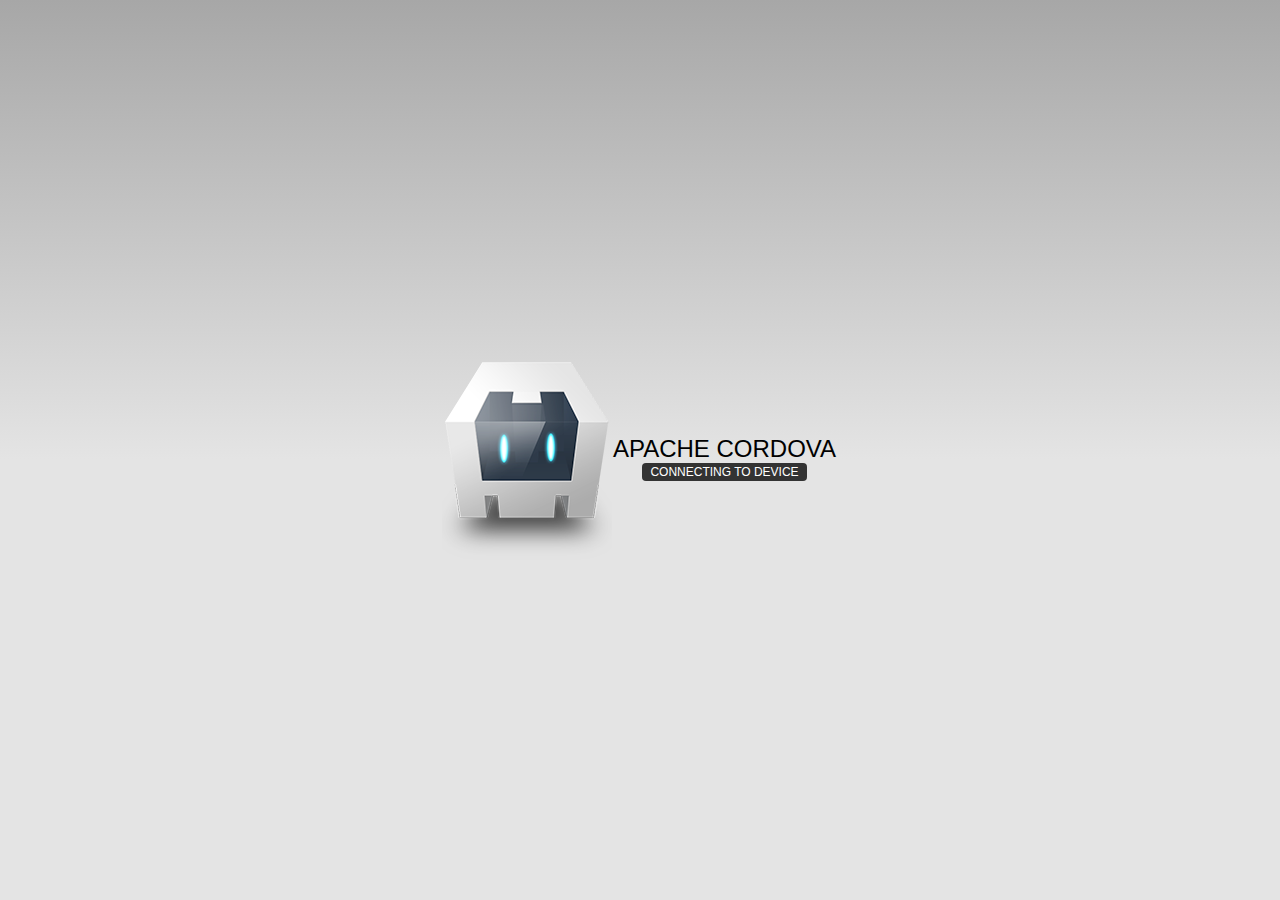
==== www/index.html @ f0f99425 "cordova mod" ====
<!DOCTYPE html>
<!--
    Licensed to the Apache Software Foundation (ASF) under one
    or more contributor license agreements.  See the NOTICE file
    distributed with this work for additional information
    regarding copyright ownership.  The ASF licenses this file
    to you under the Apache License, Version 2.0 (the
    "License"); you may not use this file except in compliance
    with the License.  You may obtain a copy of the License at

    http://www.apache.org/licenses/LICENSE-2.0

    Unless required by applicable law or agreed to in writing,
    software distributed under the License is distributed on an
    "AS IS" BASIS, WITHOUT WARRANTIES OR CONDITIONS OF ANY
     KIND, either express or implied.  See the License for the
    specific language governing permissions and limitations
    under the License.
-->
<html>
    <head>
        <meta charset="utf-8" />
        <meta name="format-detection" content="telephone=no" />
        <!-- WARNING: for iOS 7, remove the width=device-width and height=device-height attributes. See https://issues.apache.org/jira/browse/CB-4323 -->
        <meta name="viewport" content="user-scalable=no, initial-scale=1, maximum-scale=1, minimum-scale=1, width=device-width, height=device-height, target-densitydpi=device-dpi" />
        <link rel="stylesheet" type="text/css" href="css/index.css" />
        <title>Hello World</title>
    </head>
    <body>
        <div class="app">
            <h1>Apache Cordova</h1>
            <div id="deviceready" class="blink">
                <p class="event listening">Connecting to Device</p>
                <p class="event received">Device is Ready</p>
            </div>
        </div>
        <script type="text/javascript" src="cordova.js"></script>
        <script type="text/javascript" src="js/index.js"></script>
        <script type="text/javascript">
            app.initialize();
        </script>
    </body>
</html>
---- www/css/index.css ----
/*
 * Licensed to the Apache Software Foundation (ASF) under one
 * or more contributor license agreements.  See the NOTICE file
 * distributed with this work for additional information
 * regarding copyright ownership.  The ASF licenses this file
 * to you under the Apache License, Version 2.0 (the
 * "License"); you may not use this file except in compliance
 * with the License.  You may obtain a copy of the License at
 *
 * http://www.apache.org/licenses/LICENSE-2.0
 *
 * Unless required by applicable law or agreed to in writing,
 * software distributed under the License is distributed on an
 * "AS IS" BASIS, WITHOUT WARRANTIES OR CONDITIONS OF ANY
 * KIND, either express or implied.  See the License for the
 * specific language governing permissions and limitations
 * under the License.
 */
* {
    -webkit-tap-highlight-color: rgba(0,0,0,0); /* make transparent link selection, adjust last value opacity 0 to 1.0 */
}

body {
    -webkit-touch-callout: none;                /* prevent callout to copy image, etc when tap to hold */
    -webkit-text-size-adjust: none;             /* prevent webkit from resizing text to fit */
    -webkit-user-select: none;                  /* prevent copy paste, to allow, change 'none' to 'text' */
    background-color:#E4E4E4;
    background-image:linear-gradient(top, #A7A7A7 0%, #E4E4E4 51%);
    background-image:-webkit-linear-gradient(top, #A7A7A7 0%, #E4E4E4 51%);
    background-image:-ms-linear-gradient(top, #A7A7A7 0%, #E4E4E4 51%);
    background-image:-webkit-gradient(
        linear,
        left top,
        left bottom,
        color-stop(0, #A7A7A7),
        color-stop(0.51, #E4E4E4)
    );
    background-attachment:fixed;
    font-family:'HelveticaNeue-Light', 'HelveticaNeue', Helvetica, Arial, sans-serif;
    font-size:12px;
    height:100%;
    margin:0px;
    padding:0px;
    text-transform:uppercase;
    width:100%;
}

/* Portrait layout (default) */
.app {
    background:url(../img/logo.png) no-repeat center top; /* 170px x 200px */
    position:absolute;             /* position in the center of the screen */
    left:50%;
    top:50%;
    height:50px;                   /* text area height */
    width:225px;                   /* text area width */
    text-align:center;
    padding:180px 0px 0px 0px;     /* image height is 200px (bottom 20px are overlapped with text) */
    margin:-115px 0px 0px -112px;  /* offset vertical: half of image height and text area height */
                                   /* offset horizontal: half of text area width */
}

/* Landscape layout (with min-width) */
@media screen and (min-aspect-ratio: 1/1) and (min-width:400px) {
    .app {
        background-position:left center;
        padding:75px 0px 75px 170px;  /* padding-top + padding-bottom + text area = image height */
        margin:-90px 0px 0px -198px;  /* offset vertical: half of image height */
                                      /* offset horizontal: half of image width and text area width */
    }
}

h1 {
    font-size:24px;
    font-weight:normal;
    margin:0px;
    overflow:visible;
    padding:0px;
    text-align:center;
}

.event {
    border-radius:4px;
    -webkit-border-radius:4px;
    color:#FFFFFF;
    font-size:12px;
    margin:0px 30px;
    padding:2px 0px;
}

.event.listening {
    background-color:#333333;
    display:block;
}

.event.received {
    background-color:#4B946A;
    display:none;
}

@keyframes fade {
    from { opacity: 1.0; }
    50% { opacity: 0.4; }
    to { opacity: 1.0; }
}
 
@-webkit-keyframes fade {
    from { opacity: 1.0; }
    50% { opacity: 0.4; }
    to { opacity: 1.0; }
}
 
.blink {
    animation:fade 3000ms infinite;
    -webkit-animation:fade 3000ms infinite;
}
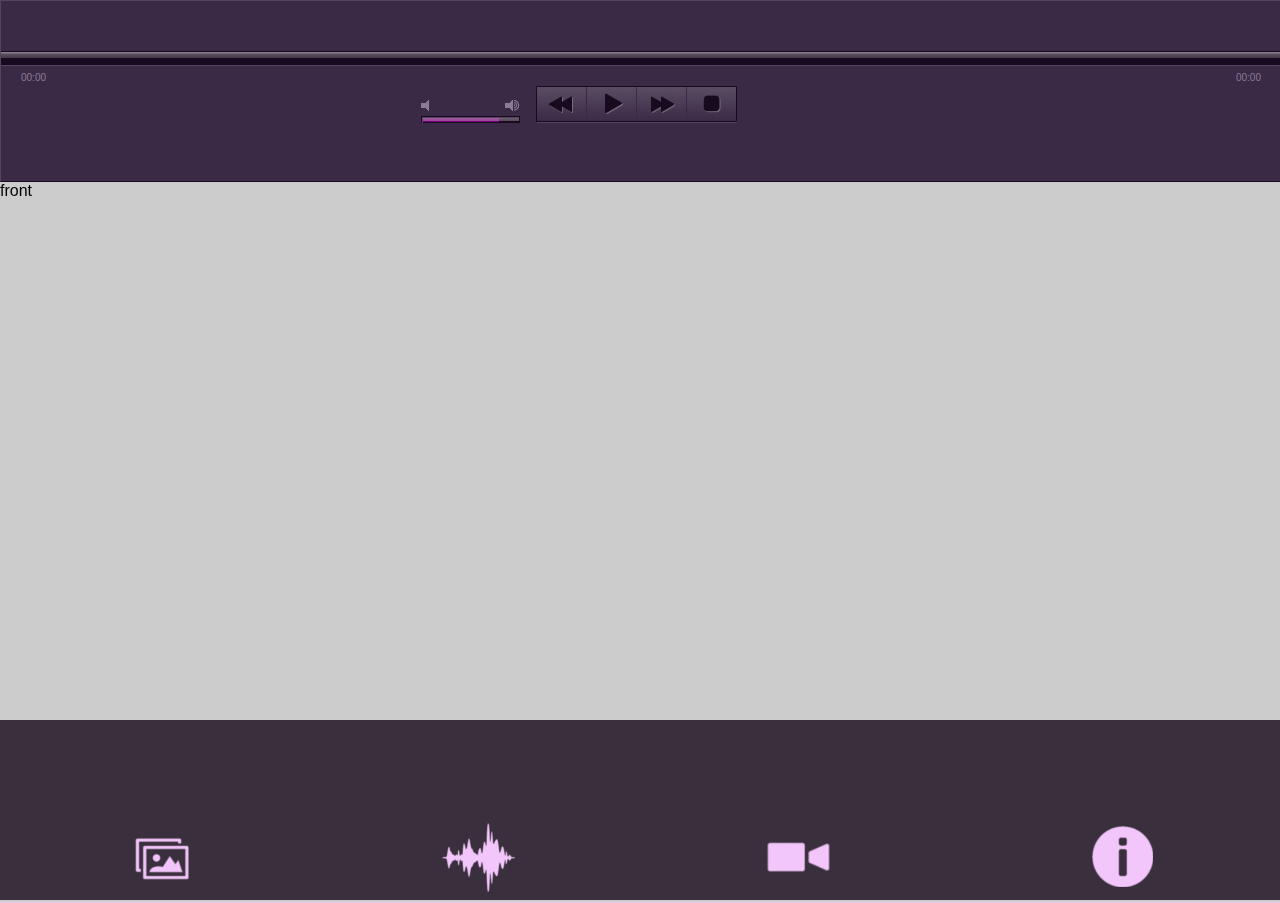
==== commit 401e9443: "fixed the bullcrap" ====
--- a/www/index.html
+++ b/www/index.html
@@ -1,43 +1,305 @@
 <!DOCTYPE html>
-<!--
-    Licensed to the Apache Software Foundation (ASF) under one
-    or more contributor license agreements.  See the NOTICE file
-    distributed with this work for additional information
-    regarding copyright ownership.  The ASF licenses this file
-    to you under the Apache License, Version 2.0 (the
-    "License"); you may not use this file except in compliance
-    with the License.  You may obtain a copy of the License at
-
-    http://www.apache.org/licenses/LICENSE-2.0
-
-    Unless required by applicable law or agreed to in writing,
-    software distributed under the License is distributed on an
-    "AS IS" BASIS, WITHOUT WARRANTIES OR CONDITIONS OF ANY
-     KIND, either express or implied.  See the License for the
-    specific language governing permissions and limitations
-    under the License.
--->
+
 <html>
-    <head>
-        <meta charset="utf-8" />
-        <meta name="format-detection" content="telephone=no" />
-        <!-- WARNING: for iOS 7, remove the width=device-width and height=device-height attributes. See https://issues.apache.org/jira/browse/CB-4323 -->
-        <meta name="viewport" content="user-scalable=no, initial-scale=1, maximum-scale=1, minimum-scale=1, width=device-width, height=device-height, target-densitydpi=device-dpi" />
-        <link rel="stylesheet" type="text/css" href="css/index.css" />
-        <title>Hello World</title>
-    </head>
-    <body>
-        <div class="app">
-            <h1>Apache Cordova</h1>
-            <div id="deviceready" class="blink">
-                <p class="event listening">Connecting to Device</p>
-                <p class="event received">Device is Ready</p>
-            </div>
+<head>
+    <title>Frekwnesies</title>
+</head>
+<meta name="viewport" content="width=device-width, user-scalable=no" />
+<link rel="stylesheet" type="text/css" href="css/jplayer.pink.flag.css">
+
+<script src="js/jquery-1.10.1.min.js"></script>
+<script src="js/dragend-0.2.0_rc3.js"></script>
+<script src="js/jquery.jplayer.min.js"></script>
+<script src="js/jplayer.playlist.js"></script>
+
+<style>
+
+body, html{
+    height: 100% !important;
+    width:100%;
+    padding: 0;
+    margin:0;
+    font-family: Verdana, Geneva, sans-serif;
+    background: #f2c6fb;
+}
+
+.nav{
+    position: absolute;
+    bottom: 0;
+    width: 100%;
+    height: 20%;
+    background: #3a2f3c;
+    display:block;    
+}
+
+#pagescontainer div.dragend-page{
+    
+    height: 100% !important;
+    position: relative;
+    
+}
+
+.nav .logo{
+    width: 106px;
+    height: 106px;
+    background: #3a2f3c;
+    position: absolute;
+    left: 50%;
+    margin-left: -53px;
+    top: -40px;
+    border-radius: 50%;    
+}
+
+
+.nav .navcontrol{
+    position: absolute;
+    bottom: 0;
+    width: 100%;
+    bottom: 0;
+}
+
+
+.nav .navcontrol div{
+    
+    float: left;
+    max-width: 25%;
+    width: 25%;
+    min-width: 10%;
+    text-align: center;   
+}
+.nav .navcontrol div img{
+    
+    max-width: 100%;
+    
+}
+
+.clearfix{
+    float: none;
+    clear: both;   
+}
+
+</style>
+<script>
+    $(function(){
+        
+           $("#pagescontainer").dragend({
+            scrollToPage: 0,
+            afterInitialize: function() {
+              this.container.style.visibility = "visible";
+            }
+
+
+          });
+           
+           $(".navbutton").click(function(){
+            var thispage = $(this).attr('rel');
+            $("#pagescontainer").dragend({
+                scrollToPage: thispage
+          });
+                   
+            
+            });
+ 
+ 
+ 
+ 
+  	$("#jquery_jplayer_1").jPlayer({
+		        cssSelector: {
+        videoPlay: ".jp-video-play",
+        play: ".jp-play",
+        pause: ".jp-pause",
+        stop: ".jp-stop",
+        seekBar: ".jp-seek-bar",
+        playBar: ".jp-play-bar",
+        mute: ".jp-mute",
+        unmute: ".jp-unmute",
+        volumeBar: ".jp-volume-bar",
+        volumeBarValue: ".jp-volume-bar-value",
+        volumeMax: ".jp-volume-max",
+        playbackRateBar: ".jp-playback-rate-bar",
+        playbackRateBarValue: ".jp-playback-rate-bar-value",
+        currentTime: ".jp-current-time",
+        duration: ".jp-duration",
+        fullScreen: ".jp-full-screen",
+        restoreScreen: ".jp-restore-screen",
+        repeat: ".jp-repeat",
+        repeatOff: ".jp-repeat-off",
+        gui: ".jp-gui",
+        noSolution: ".jp-no-solution"
+        },
+		supplied: "mp3"
+	}).jPlayer("play");
+ 
+ var myPlaylist = new jPlayerPlaylist({
+  jPlayer: "#jquery_jplayer_1",
+    
+}, [
+
+], {
+  playlistOptions: {
+    enableRemoveControls: true
+  },
+  swfPath: "/swf/Jplayer.swf",
+  supplied: "mp3",
+
+});	
+
+
+				var mytitle = "Anoda Rendition";
+				var producer = "Jannah";
+                var artist = "";
+				var mymp3 = "https://dl-web.dropbox.com/get/Frekwensies/Anoda%20Rendition.mp3?_subject_uid=118995834&w=AAAoJfJXEvmuq0eQvjaXv_F2E3e4NYy6Pftr484EafKVrA";
+				playlist = JSON.stringify({title: mytitle, producer : producer, mp3 : mymp3, artist : artist, free: true });// Convert the XML nodes into JSON formatted strings
+				playlistObject = $.parseJSON(playlist); // Convert the JSON formatted strings into JSON objects and add to playlist					
+				myPlaylist.add(playlistObject);
+	
+ 				var mytitle = "Dat phrases is contages";
+				var producer = "Jannah";
+                var artist = "Bronwyn";
+				var mymp3 = "mp3/https://dl-web.dropbox.com/get/Frekwensies/Dat%20phrases%20is%20contages.mp3?_subject_uid=118995834&w=AABFtib4-Zqyv5-Jd2gUxyri50VCf-ey7y5uGrZBUkY_BQ";
+				playlist = JSON.stringify({title: mytitle, producer : producer, mp3 : mymp3, artist : artist, free: true });// Convert the XML nodes into JSON formatted strings
+				playlistObject = $.parseJSON(playlist); // Convert the JSON formatted strings into JSON objects and add to playlist					
+				myPlaylist.add(playlistObject);               
+                
+ 				var mytitle = "Incoded Speech (Remix)";
+				var producer = "Jannah";
+                var artist = "Jannah";
+				var mymp3 = "https://dl-web.dropbox.com/get/Frekwensies/incoded.mp3?_subject_uid=118995834&w=AAD2ozii3wDH6z9zR4x9uCITtsbqwjQOXWoM7PRJTtE7cg";
+				playlist = JSON.stringify({title: mytitle, producer : producer, mp3 : mymp3, artist : artist, free: true });// Convert the XML nodes into JSON formatted strings
+				playlistObject = $.parseJSON(playlist); // Convert the JSON formatted strings into JSON objects and add to playlist					
+				myPlaylist.add(playlistObject); 
+
+ 				var mytitle = "Prepare for Death";
+				var producer = "gnlscience";
+                var artist = "gnlscience, Jannah";
+				var mymp3 = "https://dl-web.dropbox.com/get/Frekwensies/Sakkies%20Passing.mp3?_subject_uid=118995834&w=AABW5hQs1uYYrl0T5JYjpOL3F7JYjyJT1HXtdcsG9xgMWA";
+				playlist = JSON.stringify({title: mytitle, producer : producer, mp3 : mymp3, artist : artist , free: true});// Convert the XML nodes into JSON formatted strings
+				playlistObject = $.parseJSON(playlist); // Convert the JSON formatted strings into JSON objects and add to playlist					
+				myPlaylist.add(playlistObject); 
+
+ 				var mytitle = "Too Sick";
+				var producer = "Jannah";
+                var artist = "Weapon X, Miggie";
+				var mymp3 = "https://dl-web.dropbox.com/get/Frekwensies/Too%20Sick.mp3?_subject_uid=118995834&w=AACwZxBjzaNi8qPTTCSvDmtob8xSduNpU5vdT480gHO1oQ";
+				playlist = JSON.stringify({title: mytitle, producer : producer, mp3 : mymp3, artist : artist, free: true });// Convert the XML nodes into JSON formatted strings
+				playlistObject = $.parseJSON(playlist); // Convert the JSON formatted strings into JSON objects and add to playlist					
+				myPlaylist.add(playlistObject); 
+
+  				var mytitle = "Truth";
+				var producer = "gnlcience";
+                var artist = "gnlscience";
+				var mymp3 = "https://dl-web.dropbox.com/get/Frekwensies/Truth.mp3?_subject_uid=118995834&w=AACsMUJfypXNPLlm3IXNjY9feyDZFLRj8TRsWDokkL6PGw";
+				playlist = JSON.stringify({title: mytitle, producer : producer, mp3 : mymp3, artist : artist, free: true });// Convert the XML nodes into JSON formatted strings
+				playlistObject = $.parseJSON(playlist); // Convert the JSON formatted strings into JSON objects and add to playlist					
+				myPlaylist.add(playlistObject);        
+        
+  				var mytitle = "Voice";
+				var producer = "gnlcience";
+                var artist = "";
+				var mymp3 = "https://dl-web.dropbox.com/get/Frekwensies/Voice.mp3?_subject_uid=118995834&w=AAADACC_6KvJsFsgWip4ZvARL7lwfj0DjE5EAQDadf1t2Q";
+				playlist = JSON.stringify({title: mytitle, producer : producer, mp3 : mymp3, artist : artist, free: true });// Convert the XML nodes into JSON formatted strings
+				playlistObject = $.parseJSON(playlist); // Convert the JSON formatted strings into JSON objects and add to playlist					
+				myPlaylist.add(playlistObject);        
+        
+      // $(".jp-playlist").dragend({
+      //  direction: "vertical",
+      //  stopPropagation: true
+      //});       
+        
+    });
+ 
+
+ 
+    
+    
+</script>
+
+<body>
+            <div id="jp_container_1" class="jp-video jp-video-responsive"  style="height: 20%;position: relative;">
+                        <div class="jp-type-playlist" style="height: 100%;">
+                          <div id="jquery_jplayer_1" class="jp-jplayer"></div>
+                          <div class="jp-gui">
+                                <div class="jp-video-play">
+                                    <a href="javascript:;" class="jp-video-play-icon" tabindex="1">play</a>
+                                </div>
+                                <div class="jp-interface">
+                                    <div class="jp-progress">
+                                        <div class="jp-seek-bar">
+                                            <div class="jp-play-bar"></div>
+                                        </div>
+                                    </div>
+                                    <div class="jp-current-time"></div>
+                                    <div class="jp-duration"></div>
+                                    <div class="jp-title">
+                                        <ul>
+                                            <li></li>
+                                        </ul>
+                                    </div>
+                                    <div class="jp-controls-holder">
+                                        <ul class="jp-controls">
+                                            <li><a href="javascript:;" class="jp-previous" tabindex="1">previous</a></li>
+                                            <li><a href="javascript:;" class="jp-play" tabindex="1">play</a></li>
+                                            <li><a href="javascript:;" class="jp-pause" tabindex="1">pause</a></li>
+                                            <li><a href="javascript:;" class="jp-next" tabindex="1">next</a></li>
+                                            <li><a href="javascript:;" class="jp-stop" tabindex="1">stop</a></li>
+                                            <li><a href="javascript:;" class="jp-mute" tabindex="1" title="mute">mute</a></li>
+                                            <li><a href="javascript:;" class="jp-unmute" tabindex="1" title="unmute">unmute</a></li>
+                                            <li><a href="javascript:;" class="jp-volume-max" tabindex="1" title="max volume">max volume</a></li>
+                                        </ul>
+                                        <div class="jp-volume-bar">
+                                            <div class="jp-volume-bar-value"></div>
+                                        </div>
+                                        
+                                    </div>
+                                </div>
+                            </div>
+
+                            <div class="jp-no-solution">
+                                <span>Update Required</span>
+                                To play the media you will need to either update your browser to a recent version or update your <a href="http://get.adobe.com/flashplayer/" target="_blank">Flash plugin</a>.
+                            </div>
+                        </div>
+                    </div>
+
+<div id="pagescontainer" style="height: 80% !important;position: relative;background: #cccccc;">
+        <div id="page-front" class="dragend-page">front</div>
+        <div id="page-gallery" class="dragend-page" style="background: #666666 !important;height: 100% !important;position: relative;">gallery</div>
+       
+        <div id="page-tracks" class="dragend-page" style="height: 100%;position: relative;">
+
+                            <div class="jp-playlist" style="height: 100% !important;position: relative;">
+                                <ul>
+                                    <!-- The method Playlist.heidisplayPlaylist() uses this unordered list -->
+                                    <li></li>
+                                </ul>
+                            </div>
+        
+        
+        
+        
         </div>
-        <script type="text/javascript" src="cordova.js"></script>
-        <script type="text/javascript" src="js/index.js"></script>
-        <script type="text/javascript">
-            app.initialize();
-        </script>
-    </body>
+        <div id="page-videos" class="dragend-page">video</div>
+        <div id="page-info" class="dragend-page">info</div>
+</div>
+
+
+
+<div class="nav">
+   <!-- <div class="logo navbutton" rel="1">
+        <img src="img/lgog.png">
+    </div>
+    -->
+    <div class="navcontrol">
+<div class="navbutton" rel="2"><img src="img/picicon.png"></div>
+<div class="navbutton" rel="3"><img src="img/tracksicon.png"></div>
+<div class="navbutton" rel="4" style=""><img src="img/videoicon.png"></div>
+<div class="navbutton" rel="5"><img src="img/infoicon.png"></div>
+
+        
+    </div>
+    
+    
+</div>
+
+</body>
 </html>
--- a/www/css/jplayer.pink.flag.css
+++ b/www/css/jplayer.pink.flag.css
@@ -0,0 +1,686 @@
+/*
+ * Skin for jPlayer Plugin (jQuery JavaScript Library)
+ * http://www.jplayer.org
+ *
+ * Skin Name: Pink Flag
+ *
+ * Copyright (c) 2012 Happyworm Ltd
+ * Dual licensed under the MIT and GPL licenses.
+ *  - http://www.opensource.org/licenses/mit-license.php
+ *  - http://www.gnu.org/copyleft/gpl.html
+ *
+ * Author: Silvia Benvenuti
+ * Skin Version: 1.2 (jPlayer 2.2.0)
+ * Date: 22nd October 2012
+ */
+
+div.jp-audio,
+div.jp-audio-stream,
+div.jp-video {
+
+	/* Edit the font-size to counteract inherited font sizing.
+	 * Eg. 1.25em = 1 / 0.8em
+	 */
+
+	font-size:1.25em; /* 1.25em for testing in site pages */ /* No parent CSS that can effect the size in the demos ZIP */
+
+	font-family:Verdana, Arial, sans-serif;
+	line-height:1.6;
+	color: #fff;
+	border-top:1px solid #554461;
+	border-left:1px solid #554461;
+	border-right:1px solid #180a1f;
+	border-bottom:1px solid #180a1f;
+	background-color:#3a2a45;
+}
+div.jp-audio {
+	width:201px;
+	padding:20px;
+}
+
+div.jp-audio-stream {
+	width:101px;
+	padding:20px 20px 10px 20px;
+}
+
+div.jp-video-responsive {
+	width:100%;
+}
+
+div.jp-video-270p {
+	width:480px;
+}
+div.jp-video-360p {
+	width:640px;
+}
+div.jp-video-full {
+	/* Rules for IE6 (full-screen) */
+	width:480px;
+	height:270px;
+	/* Rules for IE7 (full-screen) - Otherwise the relative container causes other page items that are not position:static (default) to appear over the video/gui. */
+	position:static !important; position:relative;
+}
+
+/* The z-index rule is defined in this manner to enable Popcorn plugins that add overlays to video area. EG. Subtitles. */
+div.jp-video-full div div {
+	z-index:1000;
+}
+
+div.jp-video-full div.jp-jplayer {
+	top: 0;
+	left: 0;
+	position: fixed !important; position: relative; /* Rules for IE6 (full-screen) */
+	overflow: hidden;
+}
+
+div.jp-video-full div.jp-gui {
+	position: fixed !important; position: static; /* Rules for IE6 (full-screen) */
+	top: 0;
+	left: 0;
+	width:100%;
+	height:100%;
+	z-index:1001; /* 1 layer above the others. */
+}
+div.jp-video-full div.jp-interface {
+	position: absolute !important; position: relative; /* Rules for IE6 (full-screen) */
+	bottom: 0;
+	left: 0;
+}
+
+div.jp-interface {
+	position: relative;
+	width:100%;
+	background-color:#3a2a45; /* Required for the full screen */
+}
+
+
+div.jp-audio .jp-interface {
+	height: 80px;
+	padding-top:30px;
+}
+
+div.jp-audio-stream .jp-interface {
+	height: 50px;
+	padding-top:30px;
+}
+
+/* @group CONTROLS */
+
+div.jp-controls-holder {
+	clear: both;
+	width:440px;
+	margin:0 auto 10px auto;
+	position: relative;
+	overflow:hidden;
+}
+
+div.jp-interface ul.jp-controls {
+	background: url("../img/jplayer.pink.flag.jpg") 0 0 no-repeat;
+	list-style-type:none;
+	padding: 1px 0 2px 1px;
+	overflow:hidden;
+	width: 201px;
+	height: 34px;
+}
+
+div.jp-audio ul.jp-controls,
+div.jp-audio-stream ul.jp-controls {
+	margin:0 auto;
+}
+
+div.jp-audio-stream ul.jp-controls {
+	width: 100px;
+}
+
+div.jp-video ul.jp-controls {
+	margin:0 0 0 115px;
+	float:left;
+	display:inline; /* need this to fix IE6 double margin */
+}
+
+div.jp-interface ul.jp-controls li {
+	display:inline;
+	float: left;
+}
+div.jp-interface ul.jp-controls a {
+	display:block;
+	overflow:hidden;
+	text-indent:-9999px;
+	height: 34px;
+	margin: 0 1px 2px 0;
+	padding: 0;
+}
+
+
+/* @group single player controls */
+
+div.jp-type-single  .jp-controls li a{
+	width: 99px;
+}
+
+div.jp-type-single  .jp-play {
+	background: url("../img/jplayer.pink.flag.jpg") 0px -40px no-repeat;
+}
+
+div.jp-type-single  .jp-play:hover {
+	background: url("../img/jplayer.pink.flag.jpg") -100px -40px no-repeat;
+}
+
+div.jp-type-single  .jp-pause {
+	background: url("../img/jplayer.pink.flag.jpg") 0px -120px no-repeat;
+}
+
+div.jp-type-single  .jp-pause:hover {
+	background: url("../img/jplayer.pink.flag.jpg") -100px -120px no-repeat;
+}
+
+/* The right border is normally in the ul background image. */
+div.jp-audio-stream .jp-play,
+div.jp-audio-stream .jp-pause {
+	border-right:1px solid #180920;
+}
+
+div.jp-type-single  .jp-stop {
+	background: url("../img/jplayer.pink.flag.jpg") 0px -80px no-repeat;
+}
+
+div.jp-type-single  .jp-stop:hover {
+	background: url("../img/jplayer.pink.flag.jpg") -100px -80px no-repeat;
+}
+
+/* @end */
+
+/* @group playlist player controls */
+
+div.jp-type-playlist .jp-controls li a{
+	width: 49px;
+}
+div.jp-type-playlist {
+	
+	height: 100%;
+	
+}
+div.jp-type-playlist .jp-play {
+	background: url("../img/jplayer.pink.flag.jpg") -24px -40px no-repeat;
+}
+
+div.jp-type-playlist .jp-play:hover {
+	background: url("../img/jplayer.pink.flag.jpg") -124px -40px no-repeat;
+}
+
+div.jp-type-playlist .jp-pause {
+	background: url("../img/jplayer.pink.flag.jpg") -24px -120px no-repeat;
+}
+
+div.jp-type-playlist .jp-pause:hover {
+	background: url("../img/jplayer.pink.flag.jpg") -124px -120px no-repeat;
+}
+
+div.jp-type-playlist .jp-stop {
+	background: url("../img/jplayer.pink.flag.jpg") -24px -80px no-repeat;
+}
+
+div.jp-type-playlist .jp-stop:hover {
+	background: url("../img/jplayer.pink.flag.jpg") -124px -80px no-repeat;
+}
+
+div.jp-type-playlist .jp-previous {
+	background: url("../img/jplayer.pink.flag.jpg") -24px -200px no-repeat;
+}
+
+div.jp-type-playlist .jp-previous:hover {
+	background: url("../img/jplayer.pink.flag.jpg") -124px -200px no-repeat;
+}
+
+div.jp-type-playlist .jp-next {
+	background: url("../img/jplayer.pink.flag.jpg") -24px -160px no-repeat;
+}
+
+div.jp-type-playlist .jp-next:hover {
+	background: url("../img/jplayer.pink.flag.jpg") -124px -160px no-repeat;
+}
+
+/* @end */
+
+/* @end */
+
+
+
+
+/* @group TOGGLES */
+
+ul.jp-toggles {
+	list-style-type:none;
+	padding:0;
+	margin:0 auto;
+	overflow:hidden;
+}
+
+div.jp-audio ul.jp-toggles {
+	width:55px;
+}
+
+div.jp-audio .jp-type-single ul.jp-toggles {
+	width:25px;
+}
+
+div.jp-video ul.jp-toggles {
+	width:100px;
+	margin-top: 10px;
+}
+
+ul.jp-toggles li{
+	display:block;
+	float:right;
+}
+
+ul.jp-toggles li a{
+	display:block;
+	width:25px;
+	height:18px;
+	text-indent:-9999px;
+	line-height:100%; /* need this for IE6 */
+}
+
+.jp-full-screen {
+	background: url("../img/jplayer.pink.flag.jpg") 0 -420px no-repeat;
+	margin-left: 20px;
+}
+
+.jp-full-screen:hover {
+	background: url("../img/jplayer.pink.flag.jpg") -30px -420px no-repeat;
+}
+
+.jp-restore-screen {
+	background: url("../img/jplayer.pink.flag.jpg") -60px -420px no-repeat;
+	margin-left: 20px;
+}
+
+.jp-restore-screen:hover {
+	background: url("../img/jplayer.pink.flag.jpg") -90px -420px no-repeat;
+}
+
+.jp-repeat {
+	background: url("../img/jplayer.pink.flag.jpg") 0 -440px no-repeat;
+}
+
+.jp-repeat:hover {
+	background: url("../img/jplayer.pink.flag.jpg") -30px -440px no-repeat;
+}
+
+.jp-repeat-off {
+	background: url("../img/jplayer.pink.flag.jpg") -60px -440px no-repeat;
+}
+
+.jp-repeat-off:hover {
+	background: url("../img/jplayer.pink.flag.jpg") -90px -440px no-repeat;
+}
+
+.jp-shuffle {
+	background: url("../img/jplayer.pink.flag.jpg") 0 -460px no-repeat;
+	margin-left: 5px;
+}
+
+.jp-shuffle:hover {
+	background: url("../img/jplayer.pink.flag.jpg") -30px -460px no-repeat;
+}
+
+.jp-shuffle-off {
+	background: url("../img/jplayer.pink.flag.jpg") -60px -460px no-repeat;
+	margin-left: 5px;
+}
+
+.jp-shuffle-off:hover {
+	background: url("../img/jplayer.pink.flag.jpg") -90px -460px no-repeat;
+}
+
+
+/* @end */
+
+/* @group progress bar */
+
+/* The seeking class is added/removed inside jPlayer */
+div.jp-seeking-bg {
+	background: url("../img/jplayer.pink.flag.seeking.gif");
+}
+
+.jp-progress {
+	background: url("../img/jplayer.pink.flag.jpg") 0px -240px no-repeat;
+	width: 197px;
+	height: 13px;
+	padding: 0 2px 2px 2px;
+	margin-bottom: 4px;
+	overflow:hidden;
+}
+
+div.jp-video .jp-progress {
+	border-top:1px solid #180a1f;
+	border-bottom: 1px solid #554560;
+	width:100%;
+	background-image: none;
+	padding: 0;
+}
+
+.jp-seek-bar {
+	background: url("../img/jplayer.pink.flag.jpg") 0px -260px repeat-x;
+	width:0px;
+	height: 100%;
+	overflow:hidden;
+	cursor:pointer;
+}
+
+.jp-play-bar {
+	background: url("../img/jplayer.pink.flag.jpg") 0px -280px repeat-x;
+	width:0px;
+	height: 100%;
+	overflow:hidden;
+}
+
+
+/* @end */
+
+/* @group volume controls */
+
+div.jp-interface ul.jp-controls a.jp-mute,
+div.jp-interface ul.jp-controls a.jp-unmute,
+div.jp-interface ul.jp-controls a.jp-volume-max {
+	background: url("../img/jplayer.pink.flag.jpg") 0px -330px no-repeat;
+	position: absolute;
+	width: 16px;
+	height: 11px;
+}
+
+div.jp-audio ul.jp-controls a.jp-mute,
+div.jp-audio ul.jp-controls a.jp-unmute,
+div.jp-audio-stream ul.jp-controls a.jp-mute,
+div.jp-audio-stream ul.jp-controls a.jp-unmute {
+	top:-6px;
+	left: 0;
+}
+
+div.jp-audio ul.jp-controls a.jp-volume-max,
+div.jp-audio-stream ul.jp-controls a.jp-volume-max {
+	top:-6px;
+	right: 0;
+}
+
+
+div.jp-video ul.jp-controls a.jp-mute,
+div.jp-video ul.jp-controls a.jp-unmute {
+	left: 0;
+	top:14px;
+}
+
+div.jp-video ul.jp-controls a.jp-volume-max {
+	left: 84px;
+	top:14px;
+}
+
+div.jp-interface ul.jp-controls a.jp-mute:hover {
+	background: url("../img/jplayer.pink.flag.jpg") -25px -330px no-repeat;
+}
+
+div.jp-interface ul.jp-controls a.jp-unmute {
+	background: url("../img/jplayer.pink.flag.jpg") -60px -330px no-repeat;
+}
+
+div.jp-interface ul.jp-controls a.jp-unmute:hover {
+	background: url("../img/jplayer.pink.flag.jpg") -85px -330px no-repeat;
+}
+
+div.jp-interface ul.jp-controls a.jp-volume-max {
+	background: url("../img/jplayer.pink.flag.jpg") 0px -350px no-repeat;
+}
+
+div.jp-interface ul.jp-controls a.jp-volume-max:hover {
+	background: url("../img/jplayer.pink.flag.jpg") -25px -350px no-repeat;
+}
+
+.jp-volume-bar {
+	background: url("../img/jplayer.pink.flag.jpg") 0px -300px repeat-x;
+	position: absolute;
+	width: 197px;
+	height: 4px;
+	padding: 2px 2px 1px 2px;
+	overflow: hidden;
+}
+
+.jp-volume-bar:hover {
+	cursor:  pointer;
+}
+
+
+div.jp-audio .jp-interface .jp-volume-bar,
+div.jp-audio-stream .jp-interface .jp-volume-bar {
+	top:10px;
+	left: 0;
+}
+
+div.jp-audio-stream .jp-interface .jp-volume-bar {
+	width: 97px;
+	border-right:1px solid #180920;
+	padding-right:1px;
+}
+
+div.jp-video .jp-volume-bar {
+	top: 0;
+	left: 0;
+	width:95px;
+	border-right:1px solid #180920;
+	padding-right:1px;
+	margin-top: 30px;
+}
+
+.jp-volume-bar-value {
+	background: url("../img/jplayer.pink.flag.jpg") 0px -320px repeat-x;
+	height: 4px;
+}
+
+/* @end */
+
+/* @group current time and duration */
+
+.jp-current-time, .jp-duration {
+	width:70px;
+	font-size:.5em;
+	color: #8c7a99;
+}
+
+.jp-current-time {
+	float: left;
+}
+
+.jp-duration {
+	float: right;
+	text-align:right;
+}
+
+.jp-video .jp-current-time {
+	padding-left:20px;
+}
+
+.jp-video .jp-duration {
+	padding-right:20px;
+}
+
+/* @end */
+
+/* @group playlist */
+
+.jp-playlist{
+	position: relative; 
+	overflow-y: scroll;
+	background: #3a2a45;
+}
+
+
+.jp-title ul,
+.jp-playlist ul {
+	list-style-type:none;	
+	font-size:.7em;
+	margin: 0;
+	padding: 0;
+}
+
+.jp-video .jp-title ul {
+	margin: 0 20px 10px;
+}
+
+.jp-playlist ul {
+	margin: 0 20px;
+}
+
+.jp-title li,
+.jp-playlist li {
+	position: relative;
+	padding: 2px 0;
+	border-top:1px solid #554461;
+	border-bottom:1px solid #180a1f;
+	overflow: hidden;
+	height: 10% !important;
+}
+
+.jp-title li{
+	border-bottom:none;
+	border-top:none;
+	padding:0;
+	text-align:center;
+}
+
+/* Note that the first-child (IE6) and last-child (IE6/7/8) selectors do not work on IE */
+
+div.jp-playlist li:first-child {
+	border-top:none;
+	padding-top:3px;
+}
+
+div.jp-playlist li:last-child {
+	border-bottom:none;
+	padding-bottom:3px;
+}
+
+div.jp-playlist a {
+	color: #fff;
+	text-decoration:none;
+}
+
+div.jp-playlist a:hover {
+	color: #e892e9;
+}
+
+div.jp-playlist li.jp-playlist-current {
+	background-color: #26102e;
+	margin: 0 -20px;
+	padding: 2px 20px;
+	border-top: 1px solid #26102e;
+	border-bottom: 1px solid #26102e;
+}
+
+div.jp-playlist li.jp-playlist-current a{
+	color: #e892e9;
+}
+
+div.jp-playlist a.jp-playlist-item-remove {
+	float:right;
+	display:inline;
+	text-align:right;
+	margin-left:10px;
+	font-weight:bold;
+	color:#8C7A99;
+}
+div.jp-playlist a.jp-playlist-item-remove:hover {
+	color:#E892E9;
+}
+
+div.jp-playlist span.jp-free-media {
+	float: right;
+	display:inline;
+	text-align:right;
+	color:#8C7A99;
+}
+
+div.jp-playlist span.jp-free-media a{
+	color:#8C7A99;
+}
+
+div.jp-playlist span.jp-free-media a:hover{
+	color:#E892E9;
+}
+span.jp-artist {
+	font-size:.8em;
+	color:#8C7A99;
+}
+
+/* @end */
+
+
+div.jp-video div.jp-video-play {
+	width:100%;
+	overflow:hidden; /* Important for nested negative margins to work in modern browsers */
+	cursor:pointer;
+}
+div.jp-video-270p div.jp-video-play {
+	margin-top:-270px;
+	height:270px;
+}
+div.jp-video-360p div.jp-video-play {
+	margin-top:-360px;
+	height:360px;
+}
+div.jp-video-full div.jp-video-play {
+	height:100%;
+}
+a.jp-video-play-icon {
+	position:relative;
+	display:block;
+	width: 112px;
+	height: 100px;
+
+	margin-left:-56px;
+	margin-top:-50px;
+	left:50%;
+	top:50%;
+
+	background: url("jplayer.pink.flag.video.play.png") 0 0 no-repeat;
+	text-indent:-9999px;
+}
+div.jp-video-play:hover a.jp-video-play-icon {
+	background: url("jplayer.pink.flag.video.play.png") 0 -100px no-repeat;
+}
+
+
+div.jp-jplayer audio,
+div.jp-jplayer {
+	width:0px;
+	height:0px;
+}
+
+div.jp-jplayer {
+	background-color: #000000;
+}
+
+/* @group NO SOLUTION error feedback */
+
+.jp-no-solution {
+	padding:5px;
+	font-size:.8em;
+	background-color:#3a2a45;
+	border-top:2px solid #554461;
+	border-left:2px solid #554461;
+	border-right:2px solid #180a1f;
+	border-bottom:2px solid #180a1f;
+	color:#FFF;
+	display:none;
+}
+
+.jp-no-solution a {
+	color:#FFF;
+}
+
+.jp-no-solution span {
+	font-size:1em;
+	display:block;
+	text-align:center;
+	font-weight:bold;
+}
+/* @end */
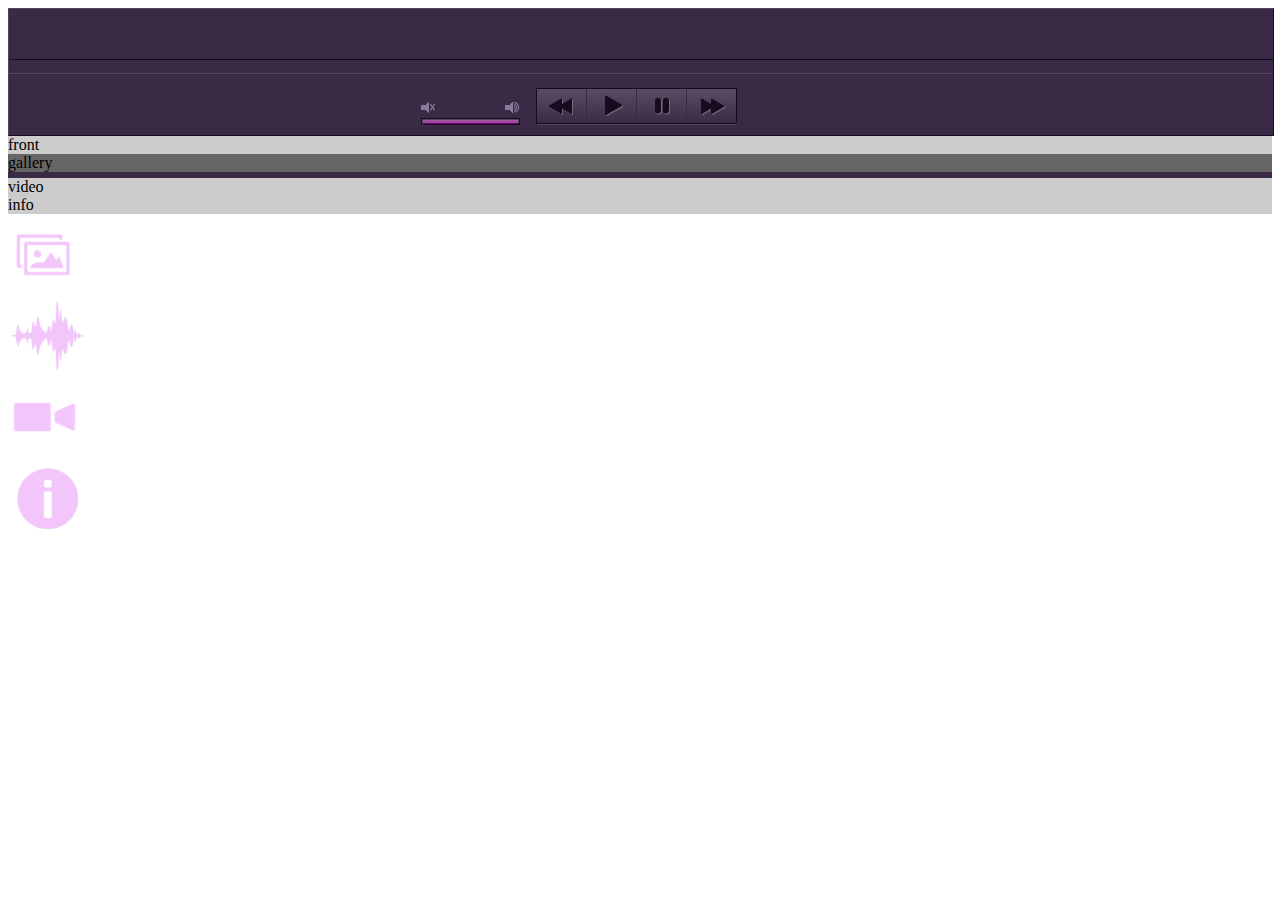
==== commit c7c6fcbd: "added corinthian" ====
--- a/www/index.html
+++ b/www/index.html
@@ -11,7 +11,7 @@
 <script src="js/dragend-0.2.0_rc3.js"></script>
 <script src="js/jquery.jplayer.min.js"></script>
 <script src="js/jplayer.playlist.js"></script>
-
+<script type="text/javascript" charset="utf-8" src="js/corinthian.js"/>
 <style>
 
 body, html{
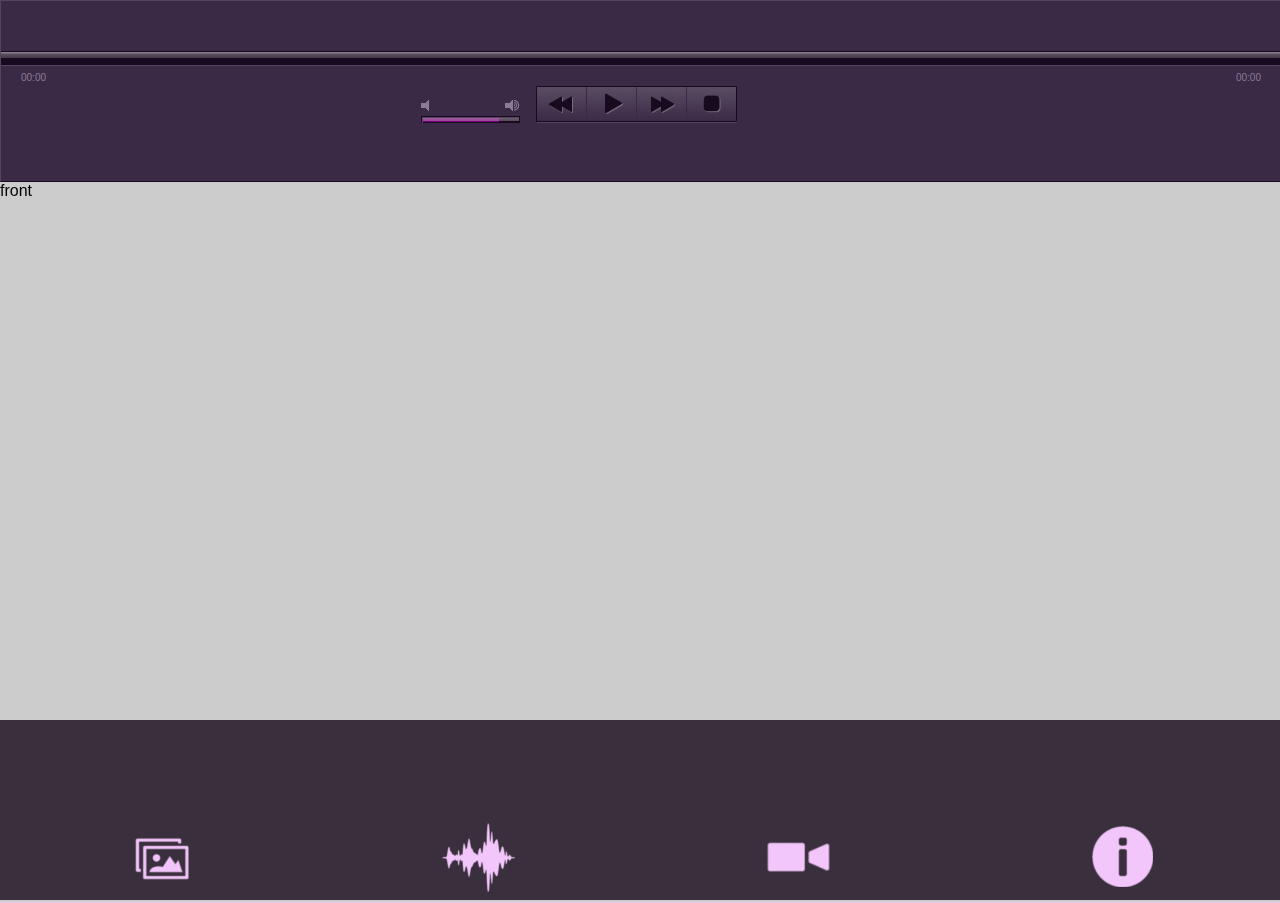
==== commit 44065680: "added corinthian correctly" ====
--- a/www/index.html
+++ b/www/index.html
@@ -11,7 +11,7 @@
 <script src="js/dragend-0.2.0_rc3.js"></script>
 <script src="js/jquery.jplayer.min.js"></script>
 <script src="js/jplayer.playlist.js"></script>
-<script type="text/javascript" charset="utf-8" src="js/corinthian.js"/>
+<script type="text/javascript" charset="utf-8" src="js/corinthian.js"/></script>
 <style>
 
 body, html{
